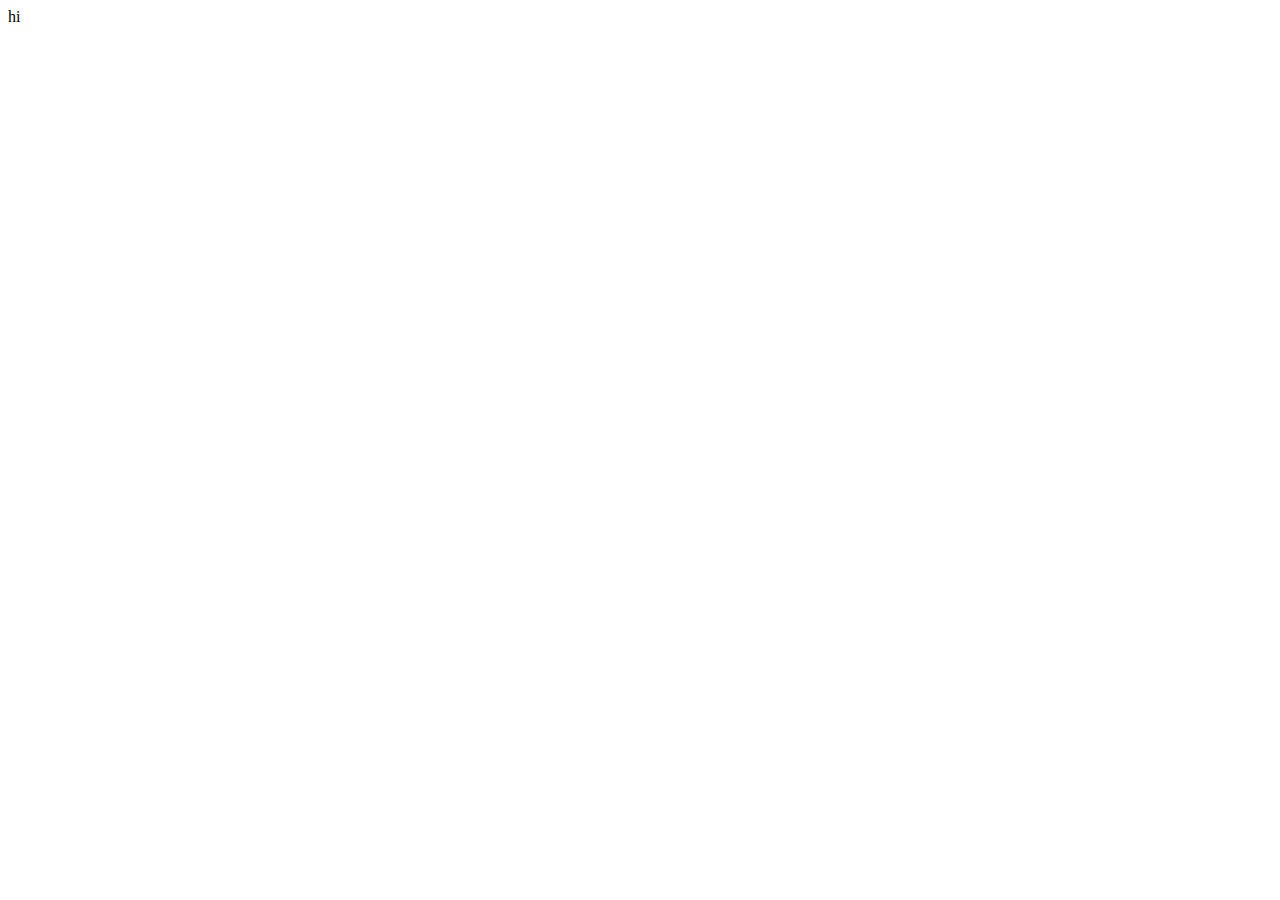
==== add.html @ ac5e65d5 "Add other page" ====
<!-- ADD 눌렀을 때 나오는 페이지 -->
<!DOCTYPE html>
<html lang="en">
<head>
    <meta charset="UTF-8">
    <meta http-equiv="X-UA-Compatible" content="IE=edge">
    <meta name="viewport" content="width=device-width, initial-scale=1.0">
    <title>Document</title>
</head>
<body>
    hi
</body>
</html>
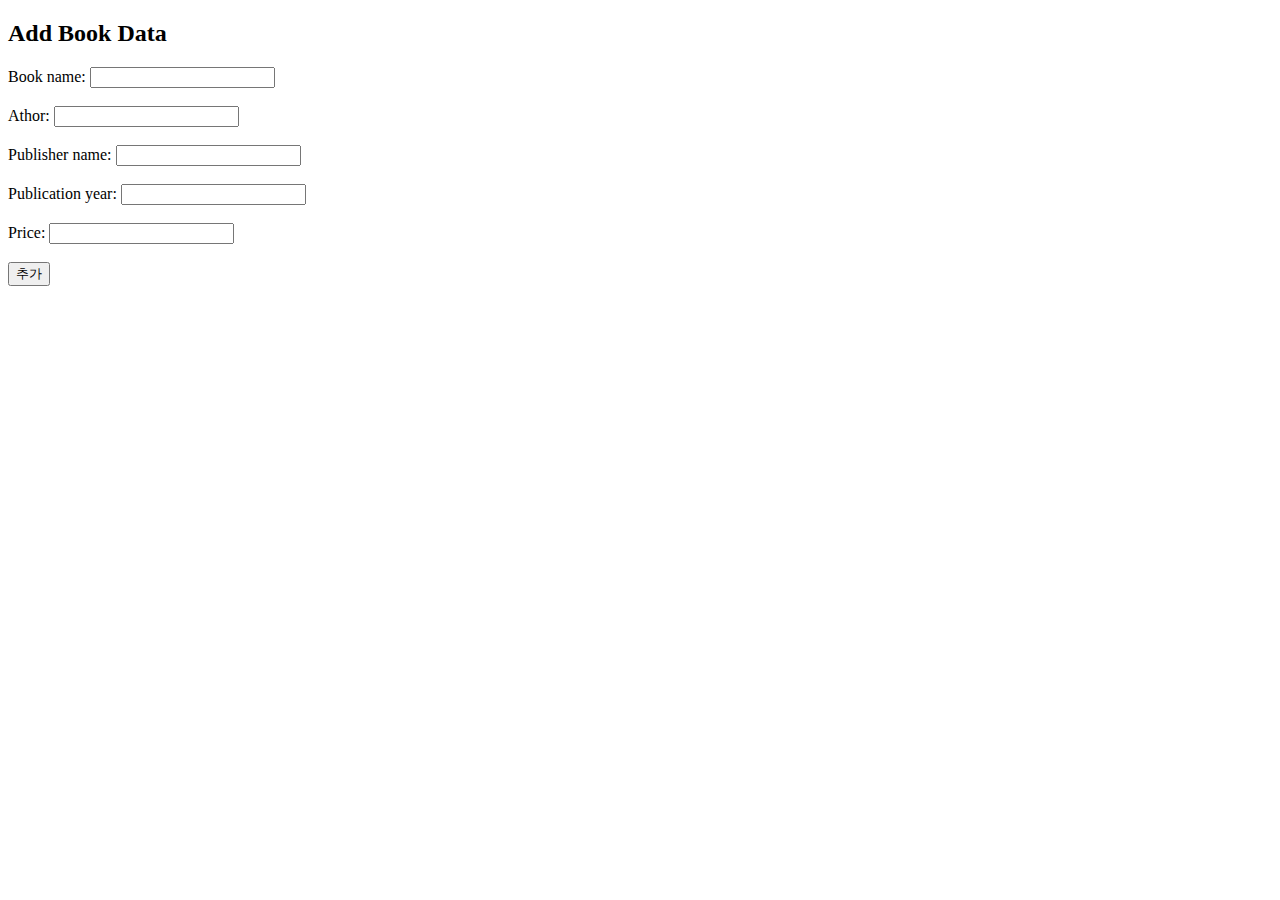
==== commit 3ae459ec: "index 수정, add page 추가" ====
--- a/add.html
+++ b/add.html
@@ -1,4 +1,5 @@
 <!-- ADD 눌렀을 때 나오는 페이지 -->
+<!--  도서명, 저자, 출판사, 출판년도, 가격 입력 받기 -->
 <!DOCTYPE html>
 <html lang="en">
 <head>
@@ -6,8 +7,62 @@
     <meta http-equiv="X-UA-Compatible" content="IE=edge">
     <meta name="viewport" content="width=device-width, initial-scale=1.0">
     <title>Document</title>
+    
+    <script>
+        function validateForm(){
+            var bname = document.form1.bname;
+            if(bname.value == ""){
+                alert("책 제목을 입력하세요");
+                bname.focus();
+                return false;
+            }
+            var aname = document.form1.aname;
+            if(aname.value == ""){
+                alert("저자 이름을 입력하세요");
+                aname.focus();
+                return false;
+            }
+            var pname = document.form1.pname;
+            if(pname.value == ""){
+                alert("출판사를 입력하세요");
+                pname.focus();
+                return false;
+            }
+            var pyear = document.form1.pyear;
+            if(pyear.value == ""){
+                alert("출판년도를 입력하세요");
+                pyear.focus();
+                return false;
+            }
+            var price = document.form1.price;
+            if(price.value == ""){
+                alert("가격을 입력하세요");
+                price.focus();
+                return false;
+            }
+
+            alert("게시물이 추가됩니다");
+            return true;
+            
+        }
+    </script>
 </head>
 <body>
-    hi
+    <h2>Add Book Data</h2>
+
+<form name="form1" action="/action_page.php" onsubmit="return validateForm()" method="post">
+  <label for="fname">Book name:</label>
+  <input type="text" id="bname" name="bname" value=""><br><br>
+  <label for="lname">Athor:</label>
+  <input type="text" id="aname" name="aname" value=""><br><br>
+  <label for="fname">Publisher name:</label>
+  <input type="text" id="pname" name="pname" value=""><br><br>
+  <label for="lname">Publication year:</label>
+  <input type="text" id="pyear" name="pyear" value=""><br><br>
+  <label for="lname">Price:</label>
+  <input type="text" id="price" name="price" value=""><br><br>
+  <input type="submit" value="추가">
+
+</form> 
 </body>
 </html>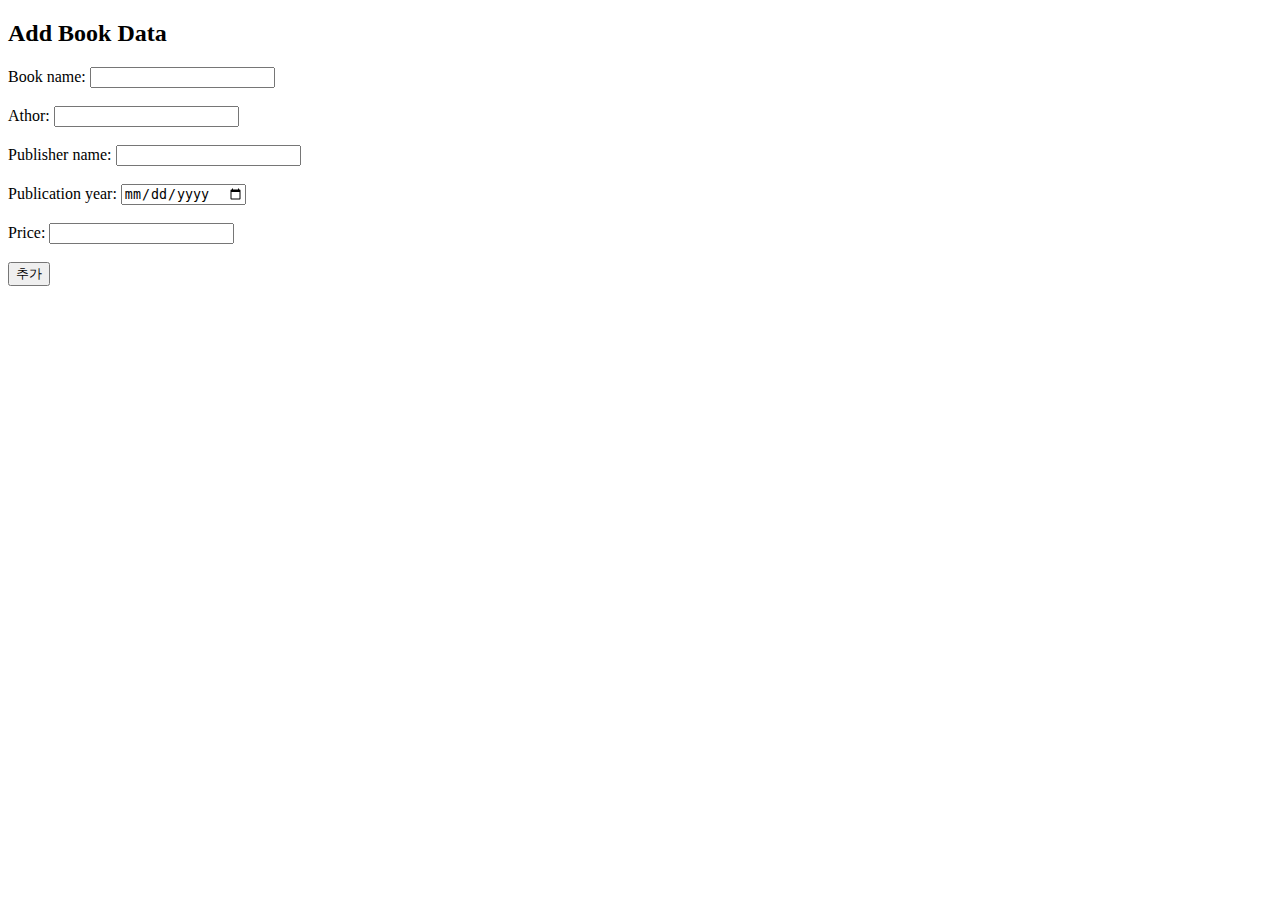
==== commit 792eb6b5: "Modify Type: text -> date" ====
--- a/add.html
+++ b/add.html
@@ -58,7 +58,7 @@
   <label for="fname">Publisher name:</label>
   <input type="text" id="pname" name="pname" value=""><br><br>
   <label for="lname">Publication year:</label>
-  <input type="text" id="pyear" name="pyear" value=""><br><br>
+  <input type="date" id="pyear" name="pyear"><br><br>
   <label for="lname">Price:</label>
   <input type="text" id="price" name="price" value=""><br><br>
   <input type="submit" value="추가">
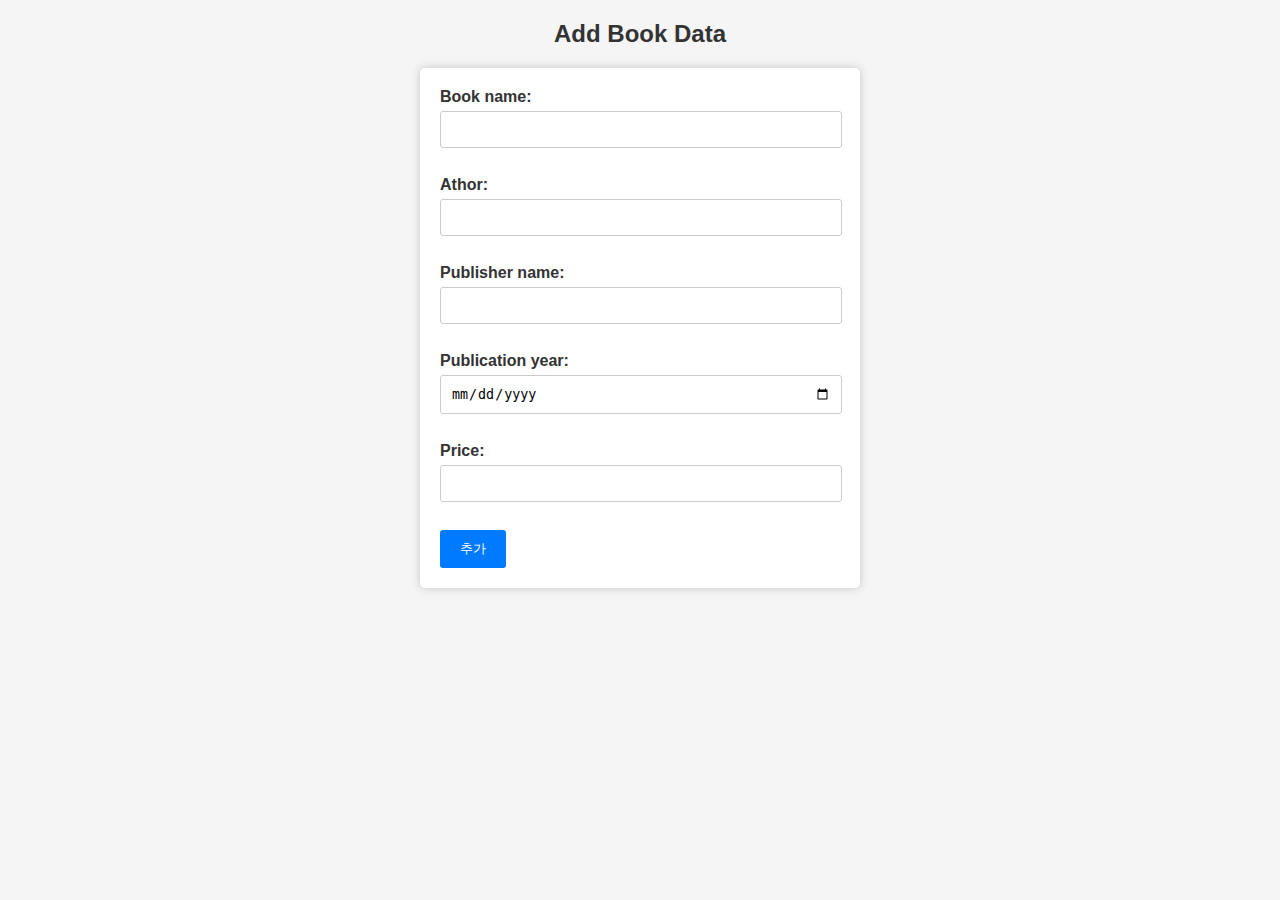
==== commit c03e16b5: "my.css 추가" ====
--- a/add.html
+++ b/add.html
@@ -7,6 +7,7 @@
     <meta http-equiv="X-UA-Compatible" content="IE=edge">
     <meta name="viewport" content="width=device-width, initial-scale=1.0">
     <title>Document</title>
+    <link rel="stylesheet" href="my.css"> <!-- my.css 파일 연결 -->
     
     <script>
         function validateForm(){
@@ -50,7 +51,7 @@
 <body>
     <h2>Add Book Data</h2>
 
-<form name="form1" action="/action_page.php" onsubmit="return validateForm()" method="post">
+<form name="form1" action="form_add.php" onsubmit="return validateForm()" method="post">
   <label for="fname">Book name:</label>
   <input type="text" id="bname" name="bname" value=""><br><br>
   <label for="lname">Athor:</label>
@@ -62,7 +63,7 @@
   <label for="lname">Price:</label>
   <input type="text" id="price" name="price" value=""><br><br>
   <input type="submit" value="추가">
+</form> 
 
-</form> 
 </body>
 </html>--- a/my.css
+++ b/my.css
@@ -0,0 +1,48 @@
+body {
+    font-family: Arial, sans-serif;
+    background-color: #f5f5f5;
+}
+
+h2 {
+    text-align: center;
+    color: #333;
+}
+
+form {
+    max-width: 400px;
+    margin: 0 auto;
+    background-color: #fff;
+    padding: 20px;
+    border-radius: 5px;
+    box-shadow: 0px 0px 10px rgba(0, 0, 0, 0.2);
+}
+
+label {
+    font-weight: bold;
+    display: block;
+    margin-bottom: 5px;
+    color: #333;
+}
+
+input[type="text"],
+input[type="date"] {
+    width: 95%;
+    padding: 10px;
+    margin-bottom: 10px;
+    border: 1px solid #ccc;
+    border-radius: 3px;
+    margin-right: 10px;
+}
+
+input[type="submit"] {
+    background-color: #007bff;
+    color: #fff;
+    padding: 10px 20px;
+    border: none;
+    border-radius: 3px;
+    cursor: pointer;
+}
+
+input[type="submit"]:hover {
+    background-color: #0056b3;
+}
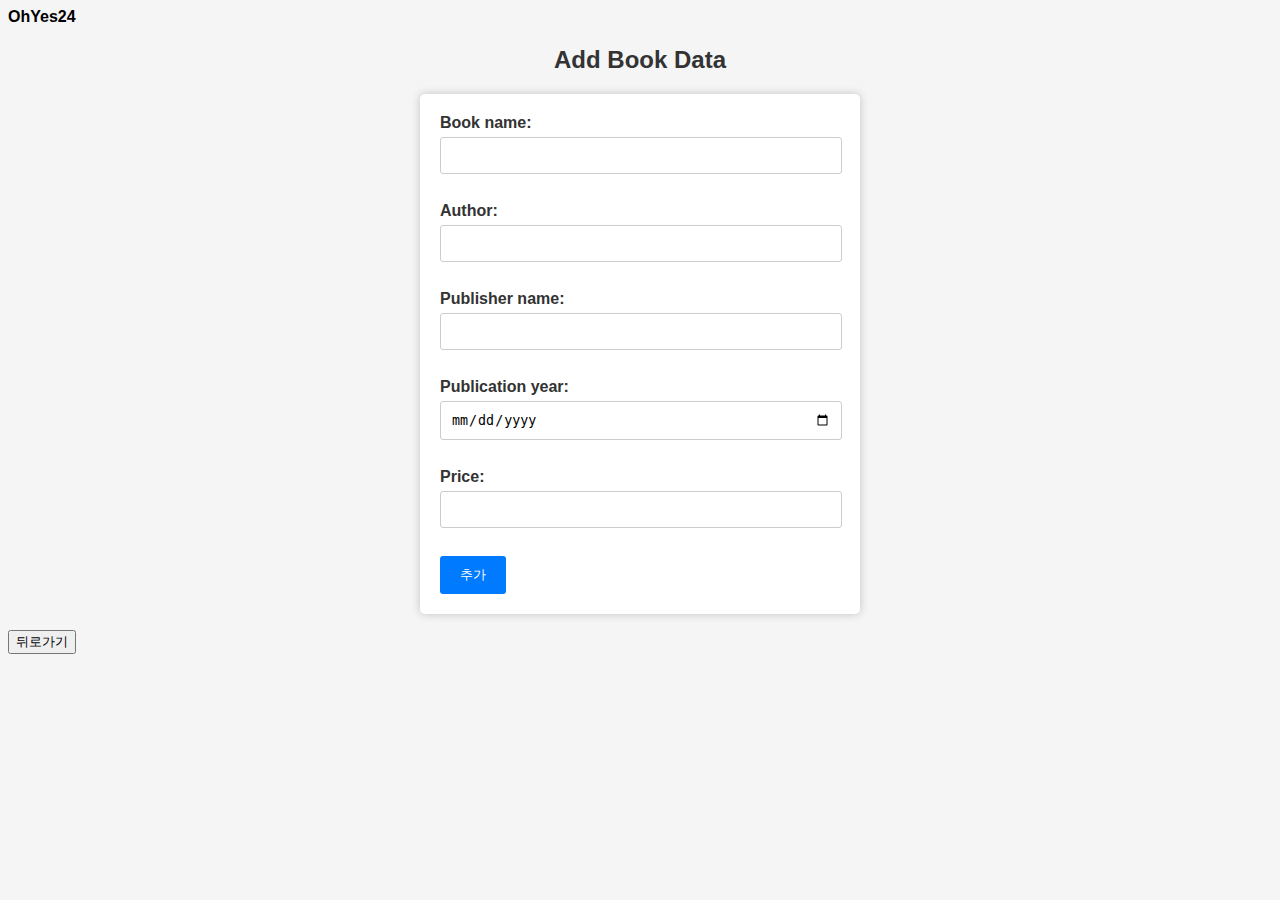
==== commit ce837aa2: "Final" ====
--- a/add.html
+++ b/add.html
@@ -3,6 +3,10 @@
 <!DOCTYPE html>
 <html lang="en">
 <head>
+    <header class="d-flex justify-content-center align-items-center">
+        <strong class="ml-2 text-primary">OhYes24</strong>
+    </header>   
+
     <meta charset="UTF-8">
     <meta http-equiv="X-UA-Compatible" content="IE=edge">
     <meta name="viewport" content="width=device-width, initial-scale=1.0">
@@ -54,7 +58,7 @@
 <form name="form1" action="form_add.php" onsubmit="return validateForm()" method="post">
   <label for="fname">Book name:</label>
   <input type="text" id="bname" name="bname" value=""><br><br>
-  <label for="lname">Athor:</label>
+  <label for="lname">Author:</label>
   <input type="text" id="aname" name="aname" value=""><br><br>
   <label for="fname">Publisher name:</label>
   <input type="text" id="pname" name="pname" value=""><br><br>
@@ -63,7 +67,16 @@
   <label for="lname">Price:</label>
   <input type="text" id="price" name="price" value=""><br><br>
   <input type="submit" value="추가">
+
 </form> 
+
+<footer class="text-muted">
+    <div class="container">
+        <p class="float-right">
+            <input type="button" value="뒤로가기" onclick="location.href='index.html'"></button>
+        </p>
+    </div>
+</footer>
 
 </body>
 </html>